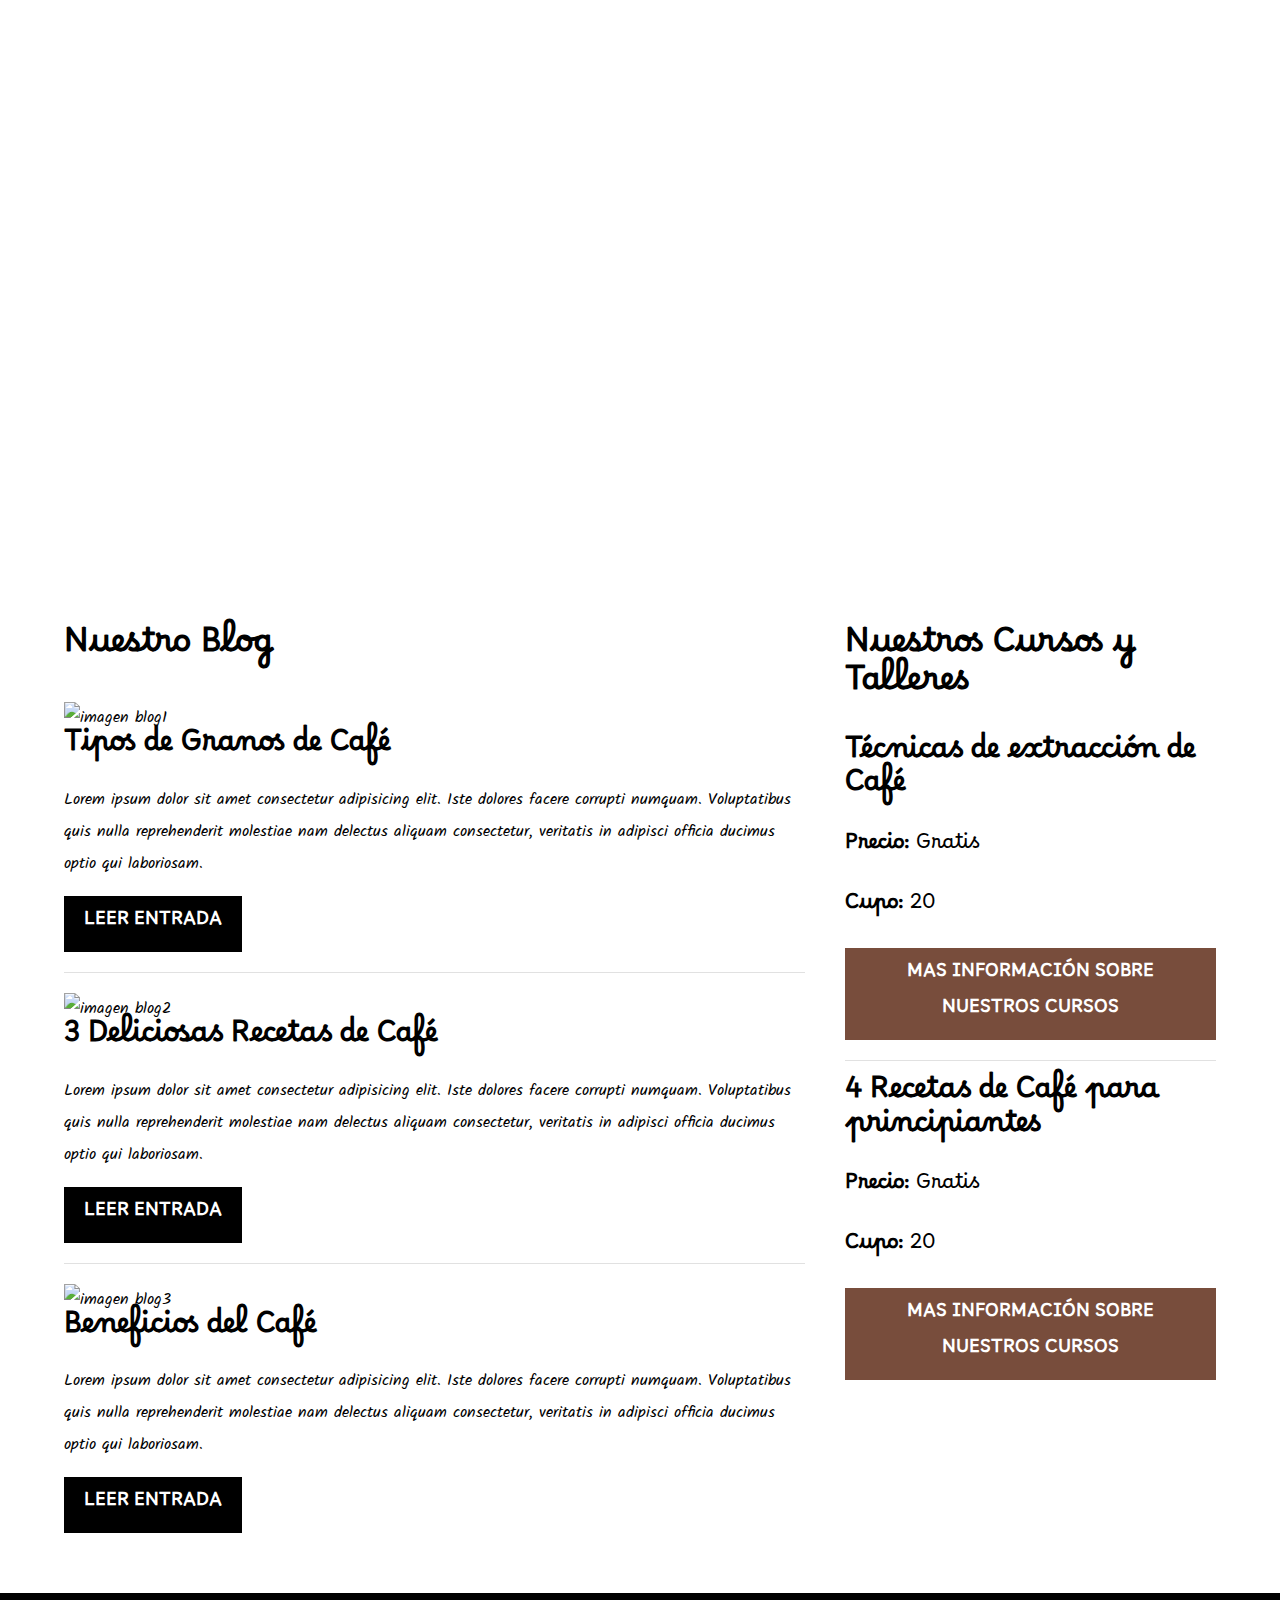
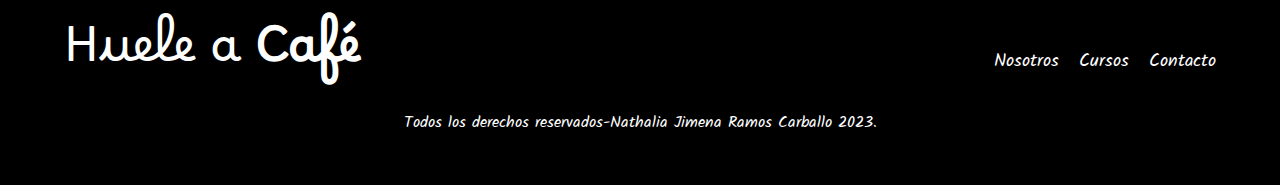
==== index.html @ 2bea815c "Initial commit" ====
<!DOCTYPE html>
<html lang="en">

<head>
    <meta charset="UTF-8">
    <meta name="viewport" content="width=device-width, initial-scale=1.0">
    <title>Huele a Café By: Nattys</title>
    <meta name="description" content="Pagina Web de blog de Café">
    <link rel="prefetch" href="nosotros.html" as="document">
    <link rel="preload" href="css/normalize.css" as="style">
    <link rel="stylesheet" href="css/normalize.css">
    <link rel="preconnect" href="https://fonts.googleapis.com">
    <link rel="preconnect" href="https://fonts.gstatic.com" crossorigin>
    <link href="https://fonts.googleapis.com/css2?family=Borel&family=Kalam:wght@400;700&display=swap" rel="stylesheet">
    <link rel="preload" href="css/style.css" as="style">
    <link rel="stylesheet" href="css/style.css">   
</head>

<body>
    <header class="header">

        <div class="contenedor">
            <div class="barra">
                <a class="logo" href="index.html">
                    <h1 class="logo__nombre no-margin centrar-texto">Huele a <span class="logo__bold">Café</span></h1>
                </a>

                <nav class="navegacion">
                    <a href="nosotros.html" class="navegacion__enlace">Nosotros</a>
                    <a href="cursos.html" class="navegacion__enlace">Cursos</a>
                    <a href="contacto.html" class="navegacion__enlace">Contacto</a>
                </nav>
            </div>
        </div>

        <div class="header__texto">
            <h2 class="no-margin">Blog de Café con los mejores consejos y cursos</h2>
            <p class="no-margin">Aprender de los Expertos con las mejores recetas y consejos</p>
        </div>
    </header>

    <div class="contenedor contenido-principal">
        <main class="Blog">
            <h3>Nuestro Blog</h3>

            <article class="entrada">
                <div class="entrada__imagen">
                    <picture>
                        <source loading="lazy" srcset="img/blog1.webp" type="image/webp">
                        <img src="img/blog1.jpg" alt="imagen blog1" loading="lazy">
                    </picture>

                </div>

                <div class="entrada__contenido">
                    <h4 class="no-margin">Tipos de Granos de Café</h4>
                    <p>Lorem ipsum dolor sit amet consectetur adipisicing elit.
                        Iste dolores facere corrupti numquam.
                        Voluptatibus quis nulla reprehenderit molestiae nam delectus aliquam consectetur,
                        veritatis in adipisci officia ducimus optio qui laboriosam.</p>
                    <a href="entrada.html" class="boton boton--primario">Leer entrada</a>
                </div>
            </article>

            <article class="entrada">
                <div class="entrada__imagen">
                    <picture>
                        <source loading="lazy" srcset="img/blog2.webp" type="image/webp">
                        <img src="img/blog2.jpg" alt="imagen blog2" loading="lazy">
                    </picture>

                </div>

                <div class="entrada__contenido">
                    <h4 class="no-margin">3 Deliciosas Recetas de Café</h4>
                    <p>Lorem ipsum dolor sit amet consectetur adipisicing elit.
                        Iste dolores facere corrupti numquam.
                        Voluptatibus quis nulla reprehenderit molestiae nam delectus aliquam consectetur,
                        veritatis in adipisci officia ducimus optio qui laboriosam.</p>
                    <a href="entrada2.html" class="boton boton--primario">Leer entrada</a>
                </div>
            </article>

            <article class="entrada">
                <div class="entrada__imagen">
                    <picture>
                        <source loading="lazy" srcset="img/blog3.webp" type="image/webp">
                        <img src="img/blog3.jpg" alt="imagen blog3" loading="lazy">
                    </picture>

                </div>

                <div class="entrada__contenido">
                    <h4 class="no-margin">Beneficios del Café</h4>
                    <p>Lorem ipsum dolor sit amet consectetur adipisicing elit.
                        Iste dolores facere corrupti numquam.
                        Voluptatibus quis nulla reprehenderit molestiae nam delectus aliquam consectetur,
                        veritatis in adipisci officia ducimus optio qui laboriosam.</p>
                    <a href="entrada3.html" class="boton boton--primario">Leer entrada</a>
                </div>
            </article>

        </main>
        <aside class="sidebar">
            <h3>Nuestros Cursos y Talleres</h3>

            <ul class="cursos no-padding">
                <li class="widget-curso">
                    <h4 class="no-margin">Técnicas de extracción de Café</h4>
                    <p class="widget-curso__label">Precio:
                        <span class="widget-curso__info">Gratis</span>
                    </p>
                    <p class="widget-curso__label">Cupo:
                        <span class="widget-curso__info">20</span>
                    </p>
                    <a href="entrada.html" class="boton boton--secundario">MAS INFORMACIÓN SOBRE NUESTROS CURSOS</a>
                </li>

                <li class="widget-curso">
                    <h4 class="no-margin">4 Recetas de Café para principiantes</h4>
                    <p class="widget-curso__label">Precio:
                        <span class="widget-curso__info">Gratis</span>
                    </p>
                    <p class="widget-curso__label">Cupo:
                        <span class="widget-curso__info">20</span>
                    </p>
                    <a href="entrada.html" class="boton boton--secundario">MAS INFORMACIÓN SOBRE NUESTROS CURSOS</a>
                </li></a>
                </li>
            </ul>
        </aside>
    </div>

    <footer class="footer">
        <div class="contenedor">
            <div class="barra">
                <a class="logo" href="index.html">
                    <h1 class="logo__nombre no-margin centrar-texto">Huele a <span class="logo__bold">Café</span></h1>
                </a>
                <nav class="navegacion">
                    <a href="nosotros.html" class="navegacion__enlace">Nosotros</a>
                    <a href="cursos.html" class="navegacion__enlace">Cursos</a>
                    <a href="contacto.html" class="navegacion__enlace">Contacto</a>
                </nav>
            </div>
        </div>
        <p class="firma">Todos los derechos reservados-Nathalia Jimena Ramos Carballo 2023.</p>
    </footer>

    <script src="js/modernizr.js"></script>
</body>

</html>
---- css/style.css ----
:root {
    --fuenteHeading: 'Borel', cursive;
    --fuenteparrado: 'Kalam', cursive;

    --primario: #784d3c;
    --gris:#e1e1e1;
    --blanco: #ffffff;
    --negro: #000000;
}
html {
     box-sizing: border-box;
     font-size: 62.5%; /* 1 rem = 10px */
}
*, *:before, *:after {
    box-sizing: inherit; /* Heredar del elemento padre */
}
body {
    font-family:var(--fuenteparrado); /* Fuente parrafo*/
    font-size: 1.6rem;
    line-height: 2; /*Interlineado*/
}

/**Globales**/
.contenedor {
    max-width: 120rem;
    width: 90%;/* Contenido no se vaya a las orillas*/
    margin: 0 auto; /* Centrar el contenido horizontalmente*/
}

a {
    text-decoration: none; /*Quitar el interlineado*/
}

h1,h2,h3, h4 {
    font-family: var(--fuenteHeading);
    line-height:1.2 ;
}
h1 {
    font-size: 4.8rem;
}
h2 {
    font-size: 4rem;
}
h3 {
    font-size: 3.2rem;
}
h4 {
    font-size: 2.8rem;
}
img {
    max-width: 100%;
}

/**Utilidades**/
.no-margin {
    margin: 0; /*Eliminar Margen*/
}
.no-padding {
    padding: 0; 
}
.centrar-texto {
    text-align: center;
}

/**Header**/
.webp .header {
  background-image: url(../img/banner.webp);  
}
.no-webp .header {
    background-image: url(../img/banner.jpg);  
}
.header {
    height: 60rem; /* Altura */
    background-size: cover; /*Tome el espacio disponible*/
    background-repeat: no-repeat;
    background-position: center center; /*Muestre el centro de la imagen*/
}
.header__texto {
    text-align: center;
    color: var(--blanco);
    margin-top: 5rem;
}
@media (min-width: 768px) {
    .header__texto {
        margin-top: 20rem;
    }
}
.barra {
    padding-top: 4rem;
}
@media (min-width: 768px ) {
    .barra {
    display:flex;
    justify-content: space-between; /*Alinear contenido Horizontalmente*/ /*Uno de cada lado*/
    align-items: center; /* Alinear verticalmente*/    
    }
}
.logo {
    color: var(--blanco);
}
.logo__nombre {
    font-weight: 400;
}
.logo__bold {
    font-weight: 700;
}
@media (min-width: 768px) {
    .navegacion {
        display: flex;
        gap: 2rem;
    }
}
.navegacion__enlace {
    display: block;
    text-align: center;
    font-size: 1.8rem;
    color: var(--blanco);
}
@media (min-width: 768px) {
    .contenido-principal {
       display: grid;
       grid-template-columns: 2fr 1fr;
       column-gap: 4rem; 
    }
}
.entrada {
    border-bottom: 1px solid var(--gris);
    margin-bottom: 2rem;
}
.entrada:last-of-type {
    border: none;
    margin-bottom: 0;
}
.boton {
    display: block;
    font-family: var(--fuenteHeading);
    color: var(--blanco);
    text-align: center;
    padding: 1rem 2rem;
    font-size: 1.8rem;
    text-transform: uppercase;
    font-weight: 700;
    margin-bottom: 2rem;
    border:none ;
}
@media (min-width: 768px) {
    .boton {
        display: inline-block;
    }
}
.boton:hover {
    cursor: pointer;
}
.boton--primario {
    background-color: var(--negro);
}

.boton--secundario {
    background-color: var(--primario);
}

.cursos {
    list-style: none; /* Quitar viñeta de las listas*/  
}
.widget-curso {
    border-bottom: 1px solid var(--gris);
    margin-bottom: 2rem;
}
.widget-curso:last-of-type {
    border: none;
    margin-bottom: 0; 
}
.widget-curso__label {
    font-family: var(--fuenteHeading);
    font-weight: bold;
}
.widget-curso__info {
    font-weight: normal;
}
.widget-curso__label,
.widget-curso__info {
    font-size: 2rem;
}

/** Footer **/
.footer {
    text-align: center;
    background-color: var(--negro);
    padding-bottom: 3rem;
    margin-top: 4rem;
}
.firma {
    color: var(--blanco);
}

/**Sobre Nosotros**/
@media (min-width: 768px) {
   .sobre-nosotros {
    display: grid;
    grid-template-columns: repeat(2, 1fr);
    column-gap: 2rem;
    } 
}

/**Cursos**/
.curso {
    padding: 3rem 0;
    border-bottom: 1px solid var(--gris);
}
@media (min-width: 768px) {
    .curso {
        display: grid;
        grid-template-columns: 1fr 2fr;
        column-gap: 2rem;
    }
}
.curso:last-of-type {
    border: none;
}
.curso__label {
    font-family: var(--fuenteHeading);
    font-weight: bold;
}
.curso__info {
    font-weight: normal;
}
.curso__label,
.curso__info {
    font-size: 2rem;
}

/**Contacto**/
.contacto-bg {
    background-image: url(../img/contacto.jpg);
    height: 40rem; /*Altura*/ 
    background-size: cover;
    background-repeat: no-repeat;
}

/**Formulario**/
.formulario {
    background-color: var(--blanco);
    margin: -5rem auto 0 auto;
    width: 95%;
    padding: 5rem;
}
.campo {
    display: flex;
    margin-bottom: 2rem;
}
.campo__label {
    flex: 0 0 9rem;
    text-align: right;
    padding-right: 2rem;
}
.campo__field {
    flex: 1;
    border: 1px solid var(--gris);
}
.campo__field--textarea {
    height: 20rem;
}
---- css/style.css ----
:root {
    --fuenteHeading: 'Borel', cursive;
    --fuenteparrado: 'Kalam', cursive;

    --primario: #784d3c;
    --gris:#e1e1e1;
    --blanco: #ffffff;
    --negro: #000000;
}
html {
     box-sizing: border-box;
     font-size: 62.5%; /* 1 rem = 10px */
}
*, *:before, *:after {
    box-sizing: inherit; /* Heredar del elemento padre */
}
body {
    font-family:var(--fuenteparrado); /* Fuente parrafo*/
    font-size: 1.6rem;
    line-height: 2; /*Interlineado*/
}

/**Globales**/
.contenedor {
    max-width: 120rem;
    width: 90%;/* Contenido no se vaya a las orillas*/
    margin: 0 auto; /* Centrar el contenido horizontalmente*/
}

a {
    text-decoration: none; /*Quitar el interlineado*/
}

h1,h2,h3, h4 {
    font-family: var(--fuenteHeading);
    line-height:1.2 ;
}
h1 {
    font-size: 4.8rem;
}
h2 {
    font-size: 4rem;
}
h3 {
    font-size: 3.2rem;
}
h4 {
    font-size: 2.8rem;
}
img {
    max-width: 100%;
}

/**Utilidades**/
.no-margin {
    margin: 0; /*Eliminar Margen*/
}
.no-padding {
    padding: 0; 
}
.centrar-texto {
    text-align: center;
}

/**Header**/
.webp .header {
  background-image: url(../img/banner.webp);  
}
.no-webp .header {
    background-image: url(../img/banner.jpg);  
}
.header {
    height: 60rem; /* Altura */
    background-size: cover; /*Tome el espacio disponible*/
    background-repeat: no-repeat;
    background-position: center center; /*Muestre el centro de la imagen*/
}
.header__texto {
    text-align: center;
    color: var(--blanco);
    margin-top: 5rem;
}
@media (min-width: 768px) {
    .header__texto {
        margin-top: 20rem;
    }
}
.barra {
    padding-top: 4rem;
}
@media (min-width: 768px ) {
    .barra {
    display:flex;
    justify-content: space-between; /*Alinear contenido Horizontalmente*/ /*Uno de cada lado*/
    align-items: center; /* Alinear verticalmente*/    
    }
}
.logo {
    color: var(--blanco);
}
.logo__nombre {
    font-weight: 400;
}
.logo__bold {
    font-weight: 700;
}
@media (min-width: 768px) {
    .navegacion {
        display: flex;
        gap: 2rem;
    }
}
.navegacion__enlace {
    display: block;
    text-align: center;
    font-size: 1.8rem;
    color: var(--blanco);
}
@media (min-width: 768px) {
    .contenido-principal {
       display: grid;
       grid-template-columns: 2fr 1fr;
       column-gap: 4rem; 
    }
}
.entrada {
    border-bottom: 1px solid var(--gris);
    margin-bottom: 2rem;
}
.entrada:last-of-type {
    border: none;
    margin-bottom: 0;
}
.boton {
    display: block;
    font-family: var(--fuenteHeading);
    color: var(--blanco);
    text-align: center;
    padding: 1rem 2rem;
    font-size: 1.8rem;
    text-transform: uppercase;
    font-weight: 700;
    margin-bottom: 2rem;
    border:none ;
}
@media (min-width: 768px) {
    .boton {
        display: inline-block;
    }
}
.boton:hover {
    cursor: pointer;
}
.boton--primario {
    background-color: var(--negro);
}

.boton--secundario {
    background-color: var(--primario);
}

.cursos {
    list-style: none; /* Quitar viñeta de las listas*/  
}
.widget-curso {
    border-bottom: 1px solid var(--gris);
    margin-bottom: 2rem;
}
.widget-curso:last-of-type {
    border: none;
    margin-bottom: 0; 
}
.widget-curso__label {
    font-family: var(--fuenteHeading);
    font-weight: bold;
}
.widget-curso__info {
    font-weight: normal;
}
.widget-curso__label,
.widget-curso__info {
    font-size: 2rem;
}

/** Footer **/
.footer {
    text-align: center;
    background-color: var(--negro);
    padding-bottom: 3rem;
    margin-top: 4rem;
}
.firma {
    color: var(--blanco);
}

/**Sobre Nosotros**/
@media (min-width: 768px) {
   .sobre-nosotros {
    display: grid;
    grid-template-columns: repeat(2, 1fr);
    column-gap: 2rem;
    } 
}

/**Cursos**/
.curso {
    padding: 3rem 0;
    border-bottom: 1px solid var(--gris);
}
@media (min-width: 768px) {
    .curso {
        display: grid;
        grid-template-columns: 1fr 2fr;
        column-gap: 2rem;
    }
}
.curso:last-of-type {
    border: none;
}
.curso__label {
    font-family: var(--fuenteHeading);
    font-weight: bold;
}
.curso__info {
    font-weight: normal;
}
.curso__label,
.curso__info {
    font-size: 2rem;
}

/**Contacto**/
.contacto-bg {
    background-image: url(../img/contacto.jpg);
    height: 40rem; /*Altura*/ 
    background-size: cover;
    background-repeat: no-repeat;
}

/**Formulario**/
.formulario {
    background-color: var(--blanco);
    margin: -5rem auto 0 auto;
    width: 95%;
    padding: 5rem;
}
.campo {
    display: flex;
    margin-bottom: 2rem;
}
.campo__label {
    flex: 0 0 9rem;
    text-align: right;
    padding-right: 2rem;
}
.campo__field {
    flex: 1;
    border: 1px solid var(--gris);
}
.campo__field--textarea {
    height: 20rem;
}
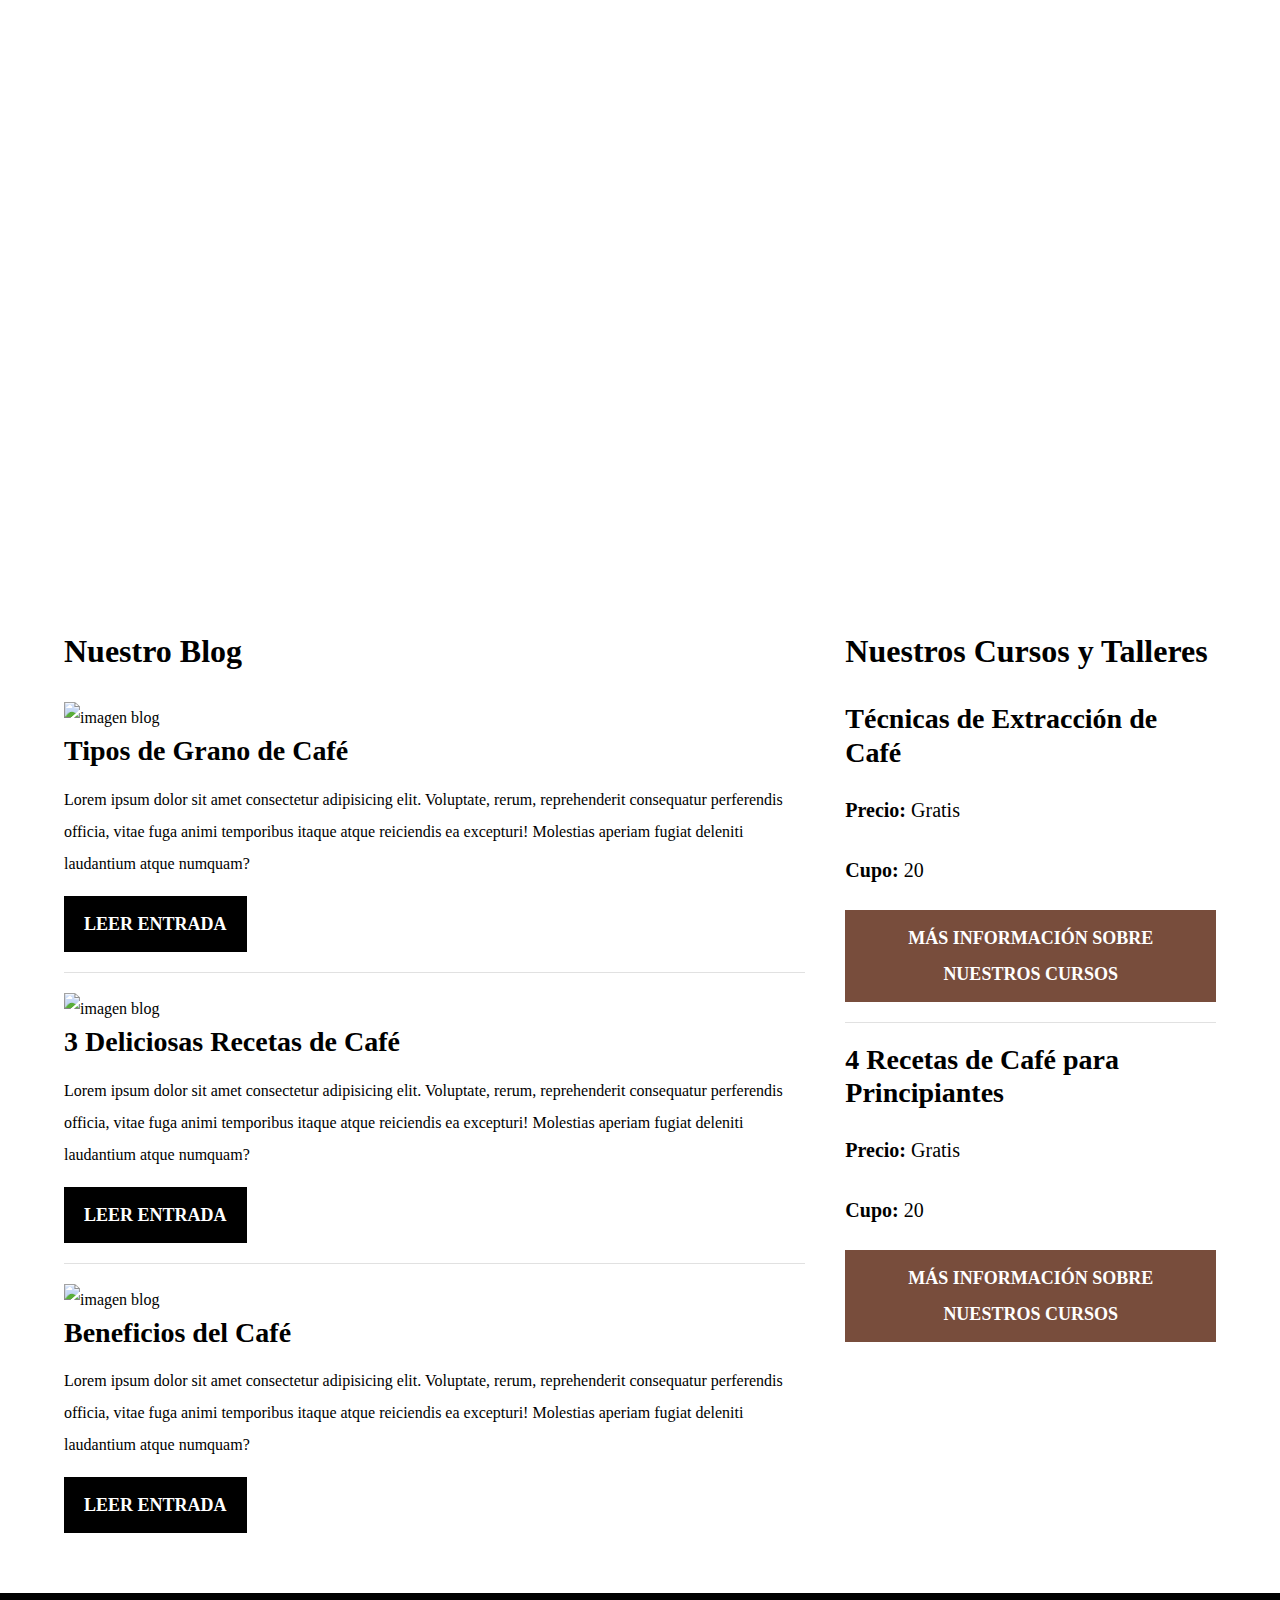
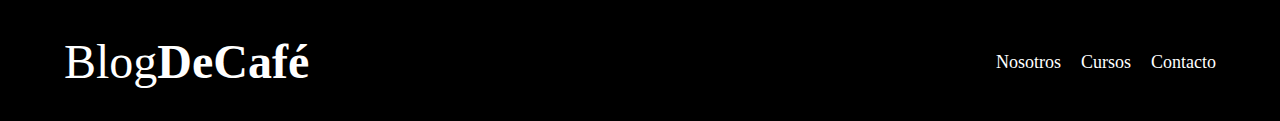
==== commit b2d1f14f: "actualizacion" ====
--- a/index.html
+++ b/index.html
@@ -4,16 +4,21 @@
 <head>
     <meta charset="UTF-8">
     <meta name="viewport" content="width=device-width, initial-scale=1.0">
-    <title>Huele a Café By: Nattys</title>
-    <meta name="description" content="Pagina Web de blog de Café">
+    <title>BlogDeCafé</title>
+    <meta name="description" content="Página web de blog de café">
+
+    <!-- Prefetch -->
     <link rel="prefetch" href="nosotros.html" as="document">
+
+    <!-- Preload -->
     <link rel="preload" href="css/normalize.css" as="style">
     <link rel="stylesheet" href="css/normalize.css">
-    <link rel="preconnect" href="https://fonts.googleapis.com">
-    <link rel="preconnect" href="https://fonts.gstatic.com" crossorigin>
-    <link href="https://fonts.googleapis.com/css2?family=Borel&family=Kalam:wght@400;700&display=swap" rel="stylesheet">
+
+    <link rel="preload" href="https://fonts.googleapis.com/css2?family=Open+Sans&family=PT+Sans:wght@400;700&display=swap"  crossorigin="crossorigin" as="font">
+    <link href="https://fonts.googleapis.com/css2?family=Open+Sans&family=PT+Sans:wght@400;700&display=swap" rel="stylesheet">
+    
     <link rel="preload" href="css/style.css" as="style">
-    <link rel="stylesheet" href="css/style.css">   
+    <link rel="stylesheet" href="css/style.css">  
 </head>
 
 <body>
@@ -46,86 +51,72 @@
             <article class="entrada">
                 <div class="entrada__imagen">
                     <picture>
-                        <source loading="lazy" srcset="img/blog1.webp" type="image/webp">
-                        <img src="img/blog1.jpg" alt="imagen blog1" loading="lazy">
+                        <source loading="lazy"  srcset="img/blog1.webp" type="image/webp">
+                        <img loading="lazy" src="img/blog1.jpg" alt="imagen blog"> 
                     </picture>
-
                 </div>
 
                 <div class="entrada__contenido">
-                    <h4 class="no-margin">Tipos de Granos de Café</h4>
-                    <p>Lorem ipsum dolor sit amet consectetur adipisicing elit.
-                        Iste dolores facere corrupti numquam.
-                        Voluptatibus quis nulla reprehenderit molestiae nam delectus aliquam consectetur,
-                        veritatis in adipisci officia ducimus optio qui laboriosam.</p>
-                    <a href="entrada.html" class="boton boton--primario">Leer entrada</a>
+                    <h4 class="no-margin">Tipos de Grano de Café</h4>
+                    <p>Lorem ipsum dolor sit amet consectetur adipisicing elit. Voluptate, rerum, reprehenderit consequatur perferendis officia, vitae fuga animi temporibus itaque atque reiciendis ea excepturi! Molestias aperiam fugiat deleniti laudantium atque numquam?</p>
+                    <a href="entrada.html" class="boton boton--primario">Leer Entrada</a>
                 </div>
             </article>
 
             <article class="entrada">
                 <div class="entrada__imagen">
                     <picture>
-                        <source loading="lazy" srcset="img/blog2.webp" type="image/webp">
-                        <img src="img/blog2.jpg" alt="imagen blog2" loading="lazy">
+                        <source loading="lazy"  srcset="img/blog2.webp" type="image/webp">
+                        <img loading="lazy" src="img/blog2.jpg" alt="imagen blog"> 
                     </picture>
-
                 </div>
 
                 <div class="entrada__contenido">
                     <h4 class="no-margin">3 Deliciosas Recetas de Café</h4>
-                    <p>Lorem ipsum dolor sit amet consectetur adipisicing elit.
-                        Iste dolores facere corrupti numquam.
-                        Voluptatibus quis nulla reprehenderit molestiae nam delectus aliquam consectetur,
-                        veritatis in adipisci officia ducimus optio qui laboriosam.</p>
-                    <a href="entrada2.html" class="boton boton--primario">Leer entrada</a>
+                    <p>Lorem ipsum dolor sit amet consectetur adipisicing elit. Voluptate, rerum, reprehenderit consequatur perferendis officia, vitae fuga animi temporibus itaque atque reiciendis ea excepturi! Molestias aperiam fugiat deleniti laudantium atque numquam?</p>
+                    <a href="entrada.html" class="boton boton--primario">Leer Entrada</a>
                 </div>
             </article>
 
             <article class="entrada">
                 <div class="entrada__imagen">
                     <picture>
-                        <source loading="lazy" srcset="img/blog3.webp" type="image/webp">
-                        <img src="img/blog3.jpg" alt="imagen blog3" loading="lazy">
+                        <source loading="lazy"  srcset="img/blog3.webp" type="image/webp">
+                        <img loading="lazy" src="img/blog3.jpg" alt="imagen blog"> 
                     </picture>
-
                 </div>
 
                 <div class="entrada__contenido">
                     <h4 class="no-margin">Beneficios del Café</h4>
-                    <p>Lorem ipsum dolor sit amet consectetur adipisicing elit.
-                        Iste dolores facere corrupti numquam.
-                        Voluptatibus quis nulla reprehenderit molestiae nam delectus aliquam consectetur,
-                        veritatis in adipisci officia ducimus optio qui laboriosam.</p>
-                    <a href="entrada3.html" class="boton boton--primario">Leer entrada</a>
+                    <p>Lorem ipsum dolor sit amet consectetur adipisicing elit. Voluptate, rerum, reprehenderit consequatur perferendis officia, vitae fuga animi temporibus itaque atque reiciendis ea excepturi! Molestias aperiam fugiat deleniti laudantium atque numquam?</p>
+                    <a href="entrada.html" class="boton boton--primario">Leer Entrada</a>
                 </div>
             </article>
-
         </main>
         <aside class="sidebar">
             <h3>Nuestros Cursos y Talleres</h3>
 
             <ul class="cursos no-padding">
                 <li class="widget-curso">
-                    <h4 class="no-margin">Técnicas de extracción de Café</h4>
-                    <p class="widget-curso__label">Precio:
+                    <h4 class="no-margin">Técnicas de Extracción de Café</h4>
+                    <p class="widget-curso__label">Precio: 
                         <span class="widget-curso__info">Gratis</span>
                     </p>
-                    <p class="widget-curso__label">Cupo:
+                    <p class="widget-curso__label">Cupo: 
                         <span class="widget-curso__info">20</span>
                     </p>
-                    <a href="entrada.html" class="boton boton--secundario">MAS INFORMACIÓN SOBRE NUESTROS CURSOS</a>
+                    <a href="entrada.html" class="boton boton--secundario">Más Información sobre nuestros cursos</a>
                 </li>
 
                 <li class="widget-curso">
-                    <h4 class="no-margin">4 Recetas de Café para principiantes</h4>
-                    <p class="widget-curso__label">Precio:
+                    <h4 class="no-margin">4 Recetas de Café para Principiantes</h4>
+                    <p class="widget-curso__label">Precio: 
                         <span class="widget-curso__info">Gratis</span>
                     </p>
-                    <p class="widget-curso__label">Cupo:
+                    <p class="widget-curso__label">Cupo: 
                         <span class="widget-curso__info">20</span>
                     </p>
-                    <a href="entrada.html" class="boton boton--secundario">MAS INFORMACIÓN SOBRE NUESTROS CURSOS</a>
-                </li></a>
+                    <a href="entrada.html" class="boton boton--secundario">Más Información sobre nuestros cursos</a>
                 </li>
             </ul>
         </aside>
@@ -135,8 +126,9 @@
         <div class="contenedor">
             <div class="barra">
                 <a class="logo" href="index.html">
-                    <h1 class="logo__nombre no-margin centrar-texto">Huele a <span class="logo__bold">Café</span></h1>
+                    <h1 class="logo__nombre no-margin centrar-texto">Blog<span class="logo__bold">DeCafé</span></h1>
                 </a>
+
                 <nav class="navegacion">
                     <a href="nosotros.html" class="navegacion__enlace">Nosotros</a>
                     <a href="cursos.html" class="navegacion__enlace">Cursos</a>
@@ -144,10 +136,8 @@
                 </nav>
             </div>
         </div>
-        <p class="firma">Todos los derechos reservados-Nathalia Jimena Ramos Carballo 2023.</p>
     </footer>
-
+    
     <script src="js/modernizr.js"></script>
 </body>
-
 </html>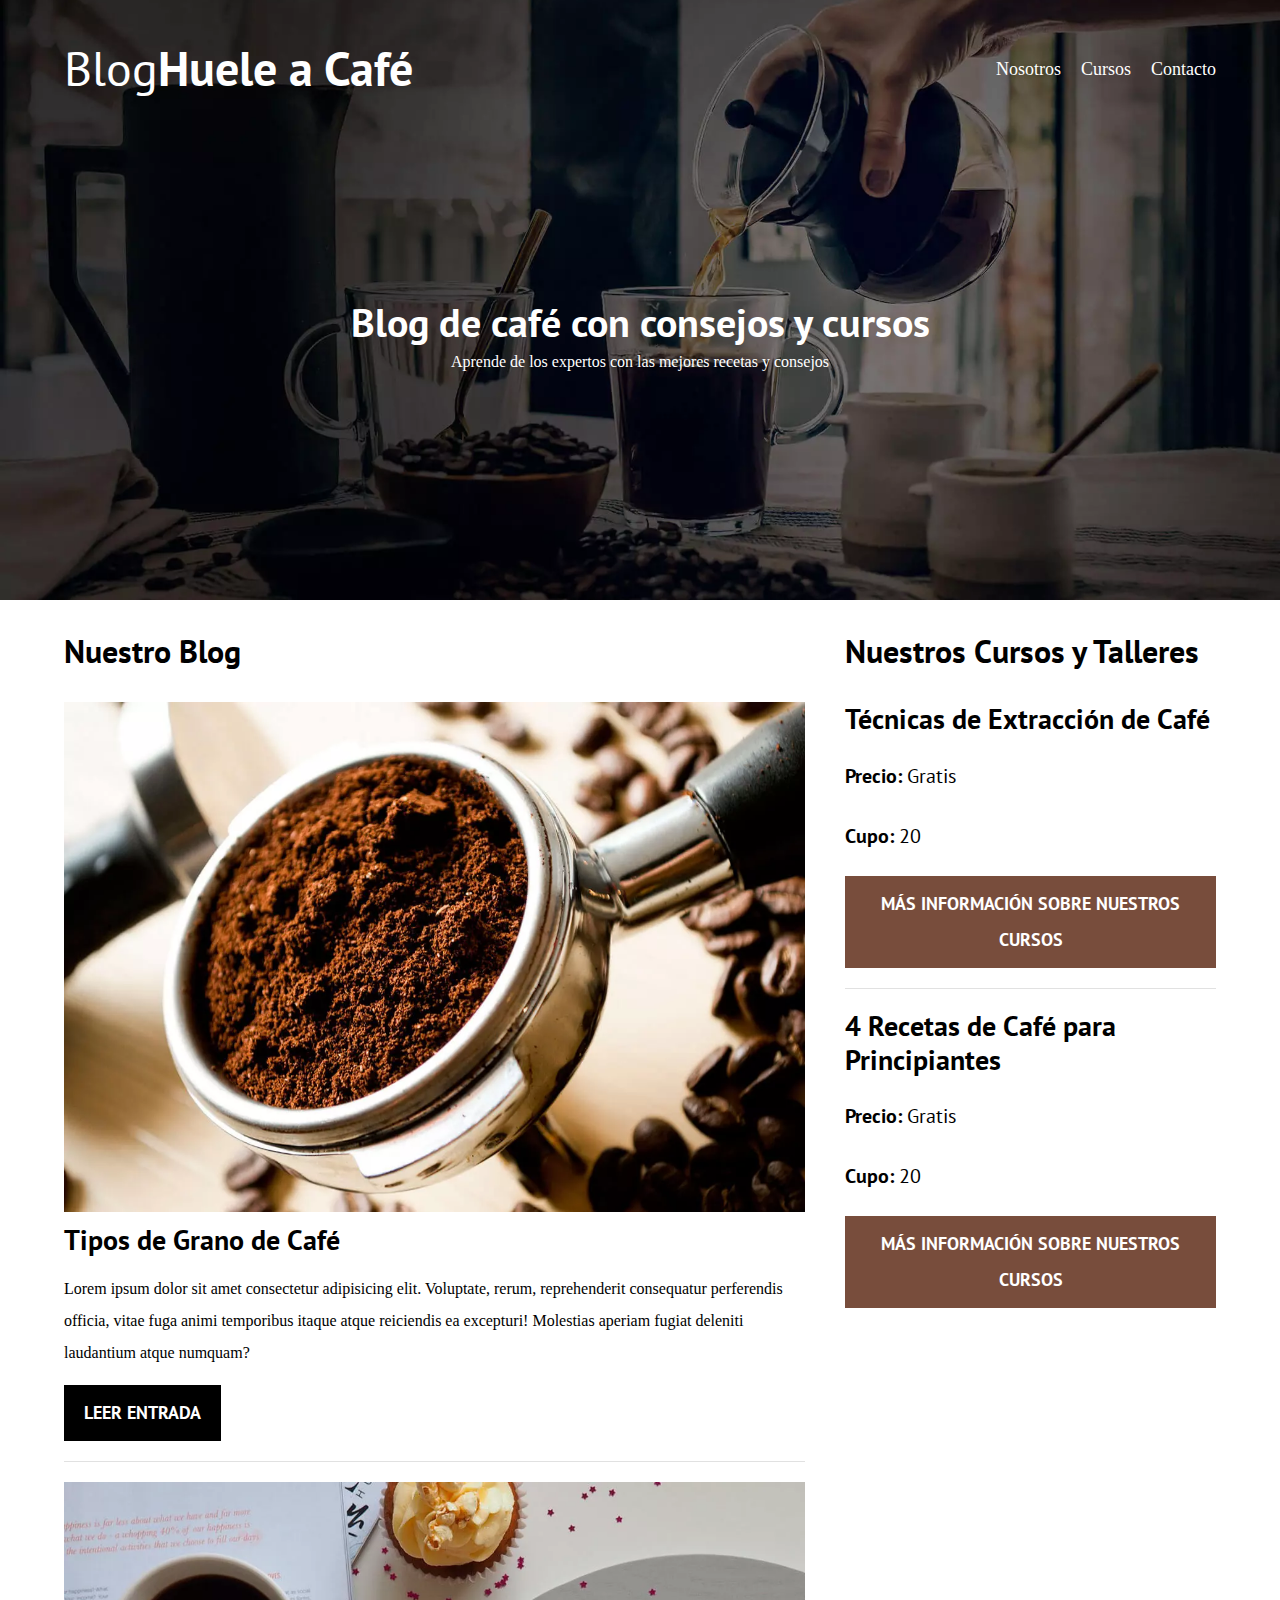
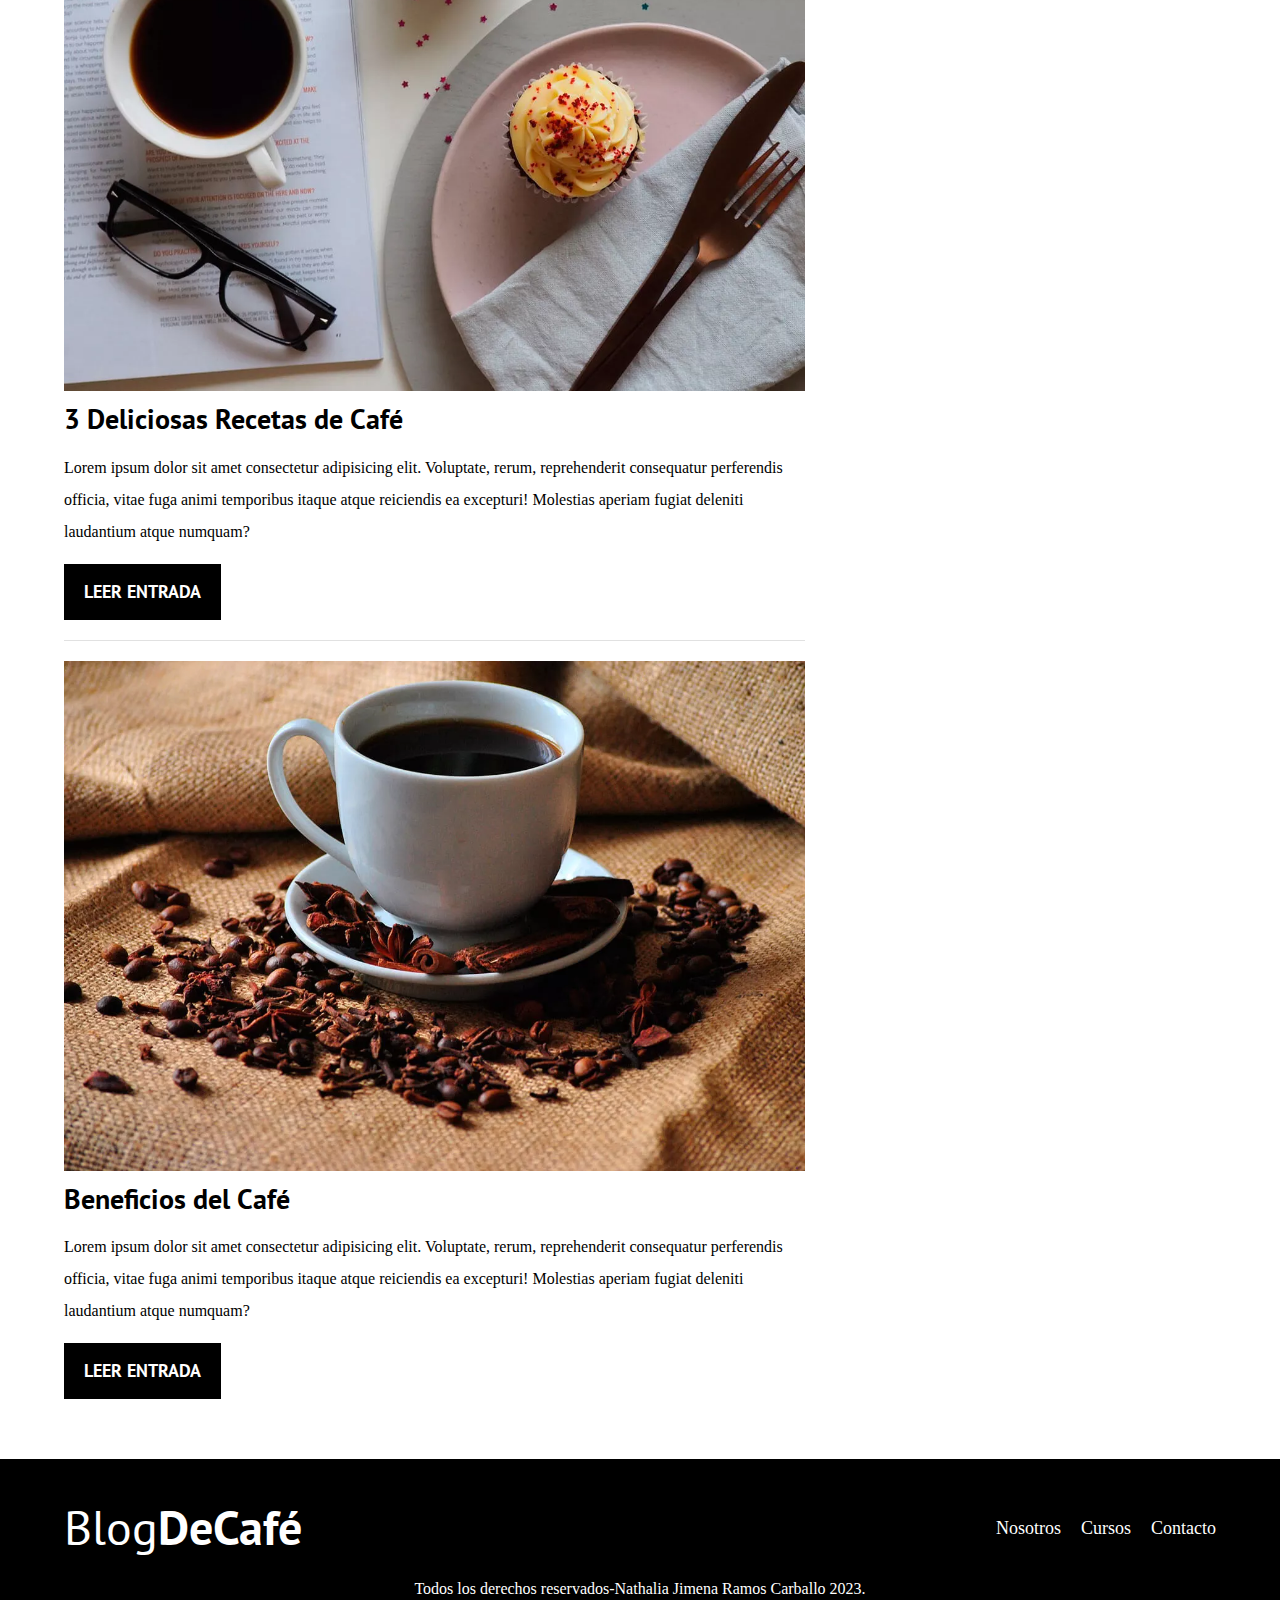
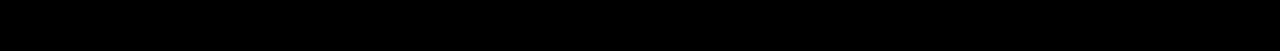
==== commit bd9e3023: "Actuali" ====
--- a/index.html
+++ b/index.html
@@ -1,10 +1,9 @@
 <!DOCTYPE html>
 <html lang="en">
-
 <head>
     <meta charset="UTF-8">
     <meta name="viewport" content="width=device-width, initial-scale=1.0">
-    <title>BlogDeCafé</title>
+    <title>HueleaCafé</title>
     <meta name="description" content="Página web de blog de café">
 
     <!-- Prefetch -->
@@ -18,16 +17,16 @@
     <link href="https://fonts.googleapis.com/css2?family=Open+Sans&family=PT+Sans:wght@400;700&display=swap" rel="stylesheet">
     
     <link rel="preload" href="css/style.css" as="style">
-    <link rel="stylesheet" href="css/style.css">  
+    <link rel="stylesheet" href="css/style.css">
 </head>
+<body>
 
-<body>
     <header class="header">
 
         <div class="contenedor">
             <div class="barra">
                 <a class="logo" href="index.html">
-                    <h1 class="logo__nombre no-margin centrar-texto">Huele a <span class="logo__bold">Café</span></h1>
+                    <h1 class="logo__nombre no-margin centrar-texto">Blog<span class="logo__bold">Huele a Café</span></h1>
                 </a>
 
                 <nav class="navegacion">
@@ -39,13 +38,13 @@
         </div>
 
         <div class="header__texto">
-            <h2 class="no-margin">Blog de Café con los mejores consejos y cursos</h2>
-            <p class="no-margin">Aprender de los Expertos con las mejores recetas y consejos</p>
+            <h2 class="no-margin">Blog de café con consejos y cursos</h2>
+            <p class="no-margin">Aprende de los expertos con las mejores recetas y consejos</p>
         </div>
     </header>
 
     <div class="contenedor contenido-principal">
-        <main class="Blog">
+        <main class="blog">
             <h3>Nuestro Blog</h3>
 
             <article class="entrada">
@@ -136,6 +135,7 @@
                 </nav>
             </div>
         </div>
+        <p class="firma">Todos los derechos reservados-Nathalia Jimena Ramos Carballo 2023.</p>
     </footer>
     
     <script src="js/modernizr.js"></script>
--- a/css/style.css
+++ b/css/style.css
@@ -1,7 +1,7 @@
 :root {
-    --fuenteHeading: 'Borel', cursive;
-    --fuenteparrado: 'Kalam', cursive;
-
+    --fuenteHeading: 'PT Sans', sans-serif;
+    --fuenteParrafos: 'Open Sans', sans-serif;
+    
     --primario: #784d3c;
     --gris:#e1e1e1;
     --blanco: #ffffff;
--- a/css/style.css
+++ b/css/style.css
@@ -1,7 +1,7 @@
 :root {
-    --fuenteHeading: 'Borel', cursive;
-    --fuenteparrado: 'Kalam', cursive;
-
+    --fuenteHeading: 'PT Sans', sans-serif;
+    --fuenteParrafos: 'Open Sans', sans-serif;
+    
     --primario: #784d3c;
     --gris:#e1e1e1;
     --blanco: #ffffff;
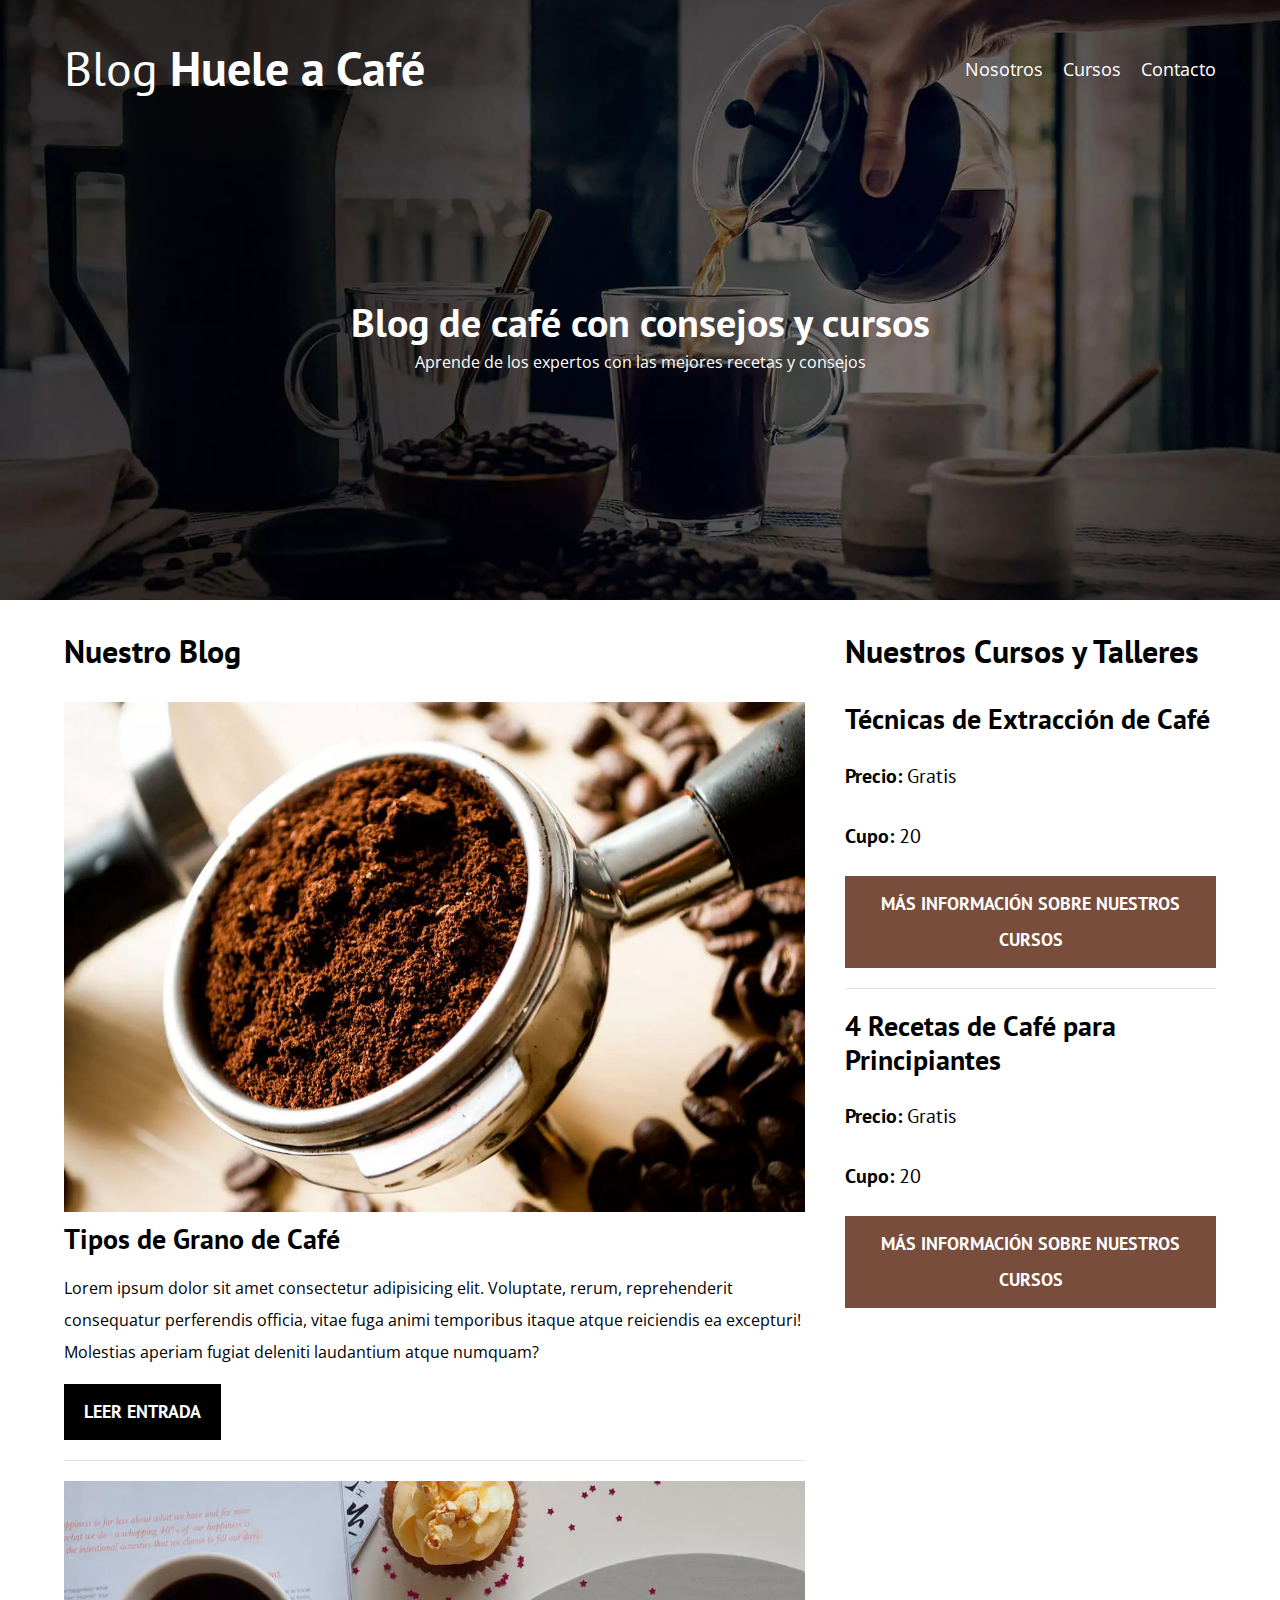
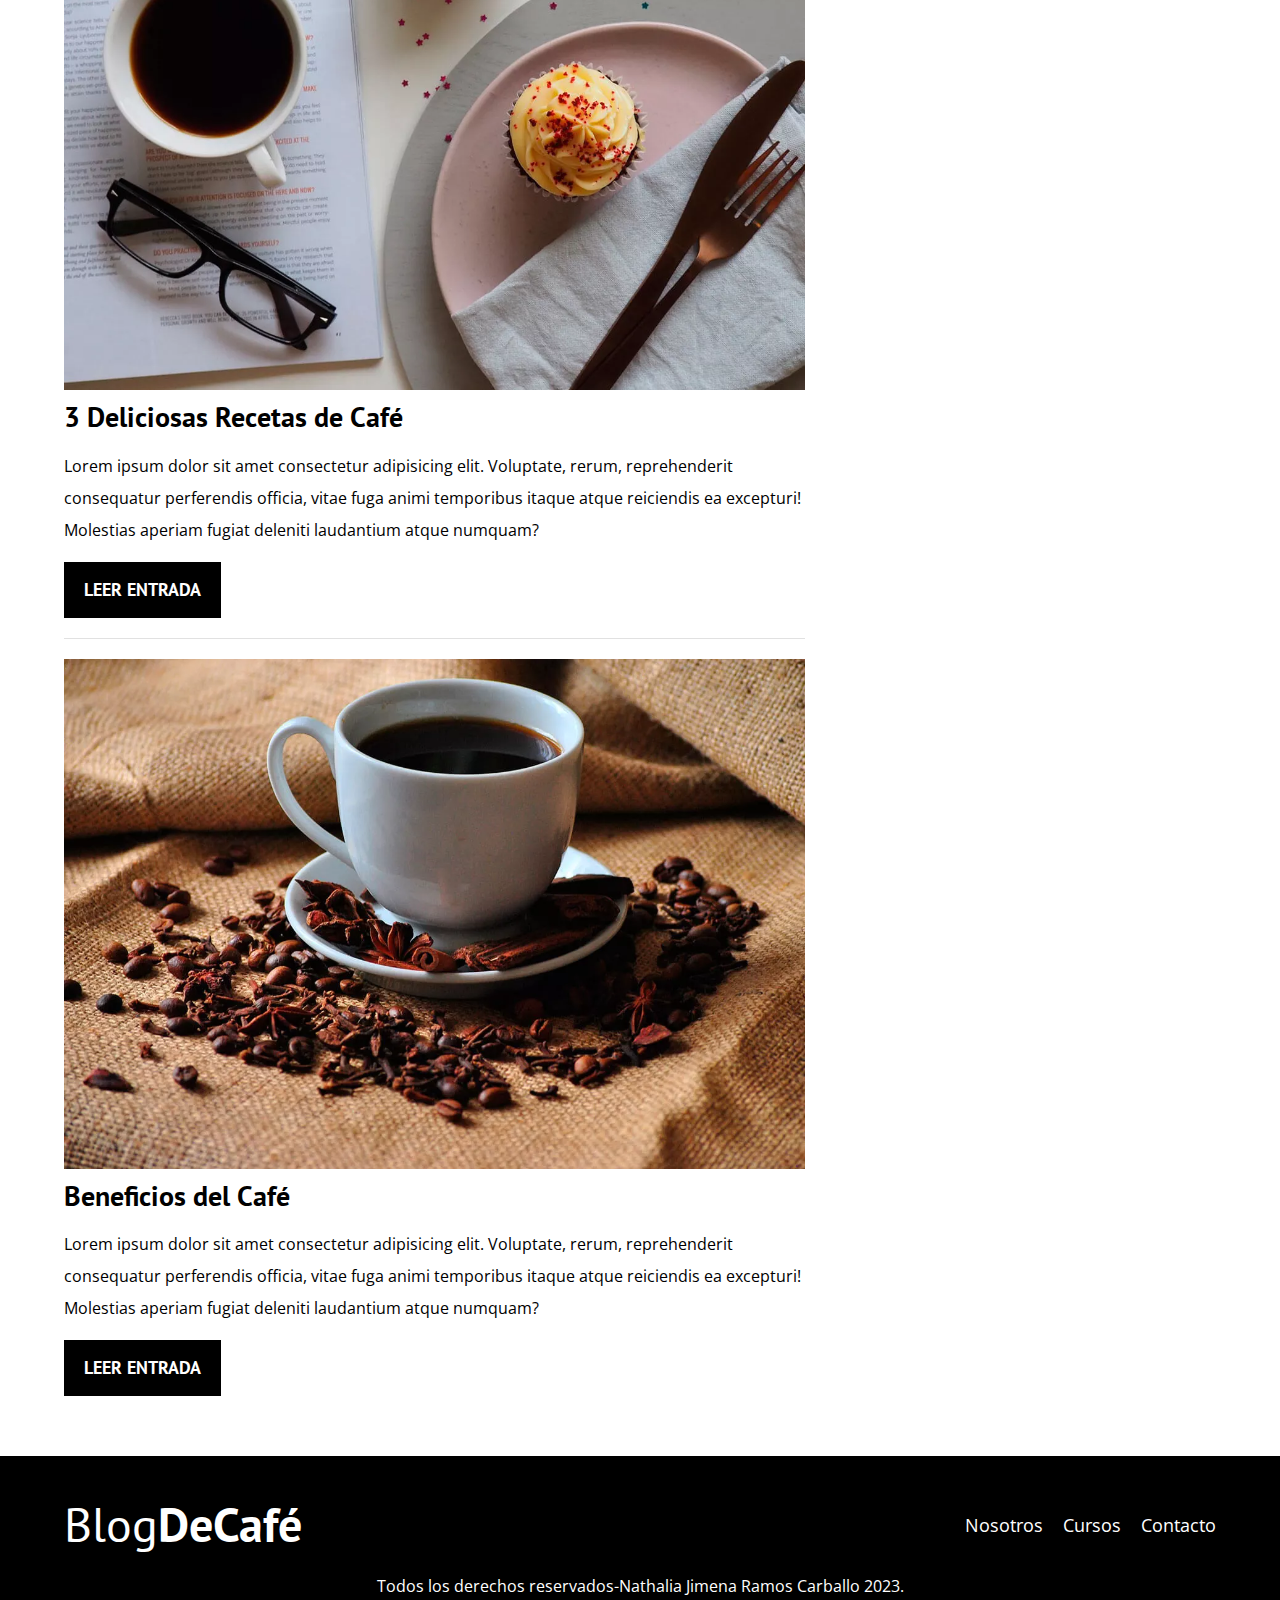
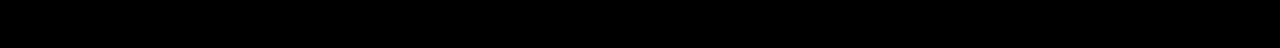
==== commit e0f9054d: "ACTUALIZA" ====
--- a/index.html
+++ b/index.html
@@ -26,7 +26,7 @@
         <div class="contenedor">
             <div class="barra">
                 <a class="logo" href="index.html">
-                    <h1 class="logo__nombre no-margin centrar-texto">Blog<span class="logo__bold">Huele a Café</span></h1>
+                    <h1 class="logo__nombre no-margin centrar-texto">Blog<span class="logo__bold"> Huele a Café</span></h1>
                 </a>
 
                 <nav class="navegacion">
--- a/css/style.css
+++ b/css/style.css
@@ -15,7 +15,7 @@
     box-sizing: inherit; /* Heredar del elemento padre */
 }
 body {
-    font-family:var(--fuenteparrado); /* Fuente parrafo*/
+    font-family:var(--fuenteParrafos); /* Fuente parrafo*/
     font-size: 1.6rem;
     line-height: 2; /*Interlineado*/
 }
--- a/css/style.css
+++ b/css/style.css
@@ -15,7 +15,7 @@
     box-sizing: inherit; /* Heredar del elemento padre */
 }
 body {
-    font-family:var(--fuenteparrado); /* Fuente parrafo*/
+    font-family:var(--fuenteParrafos); /* Fuente parrafo*/
     font-size: 1.6rem;
     line-height: 2; /*Interlineado*/
 }
